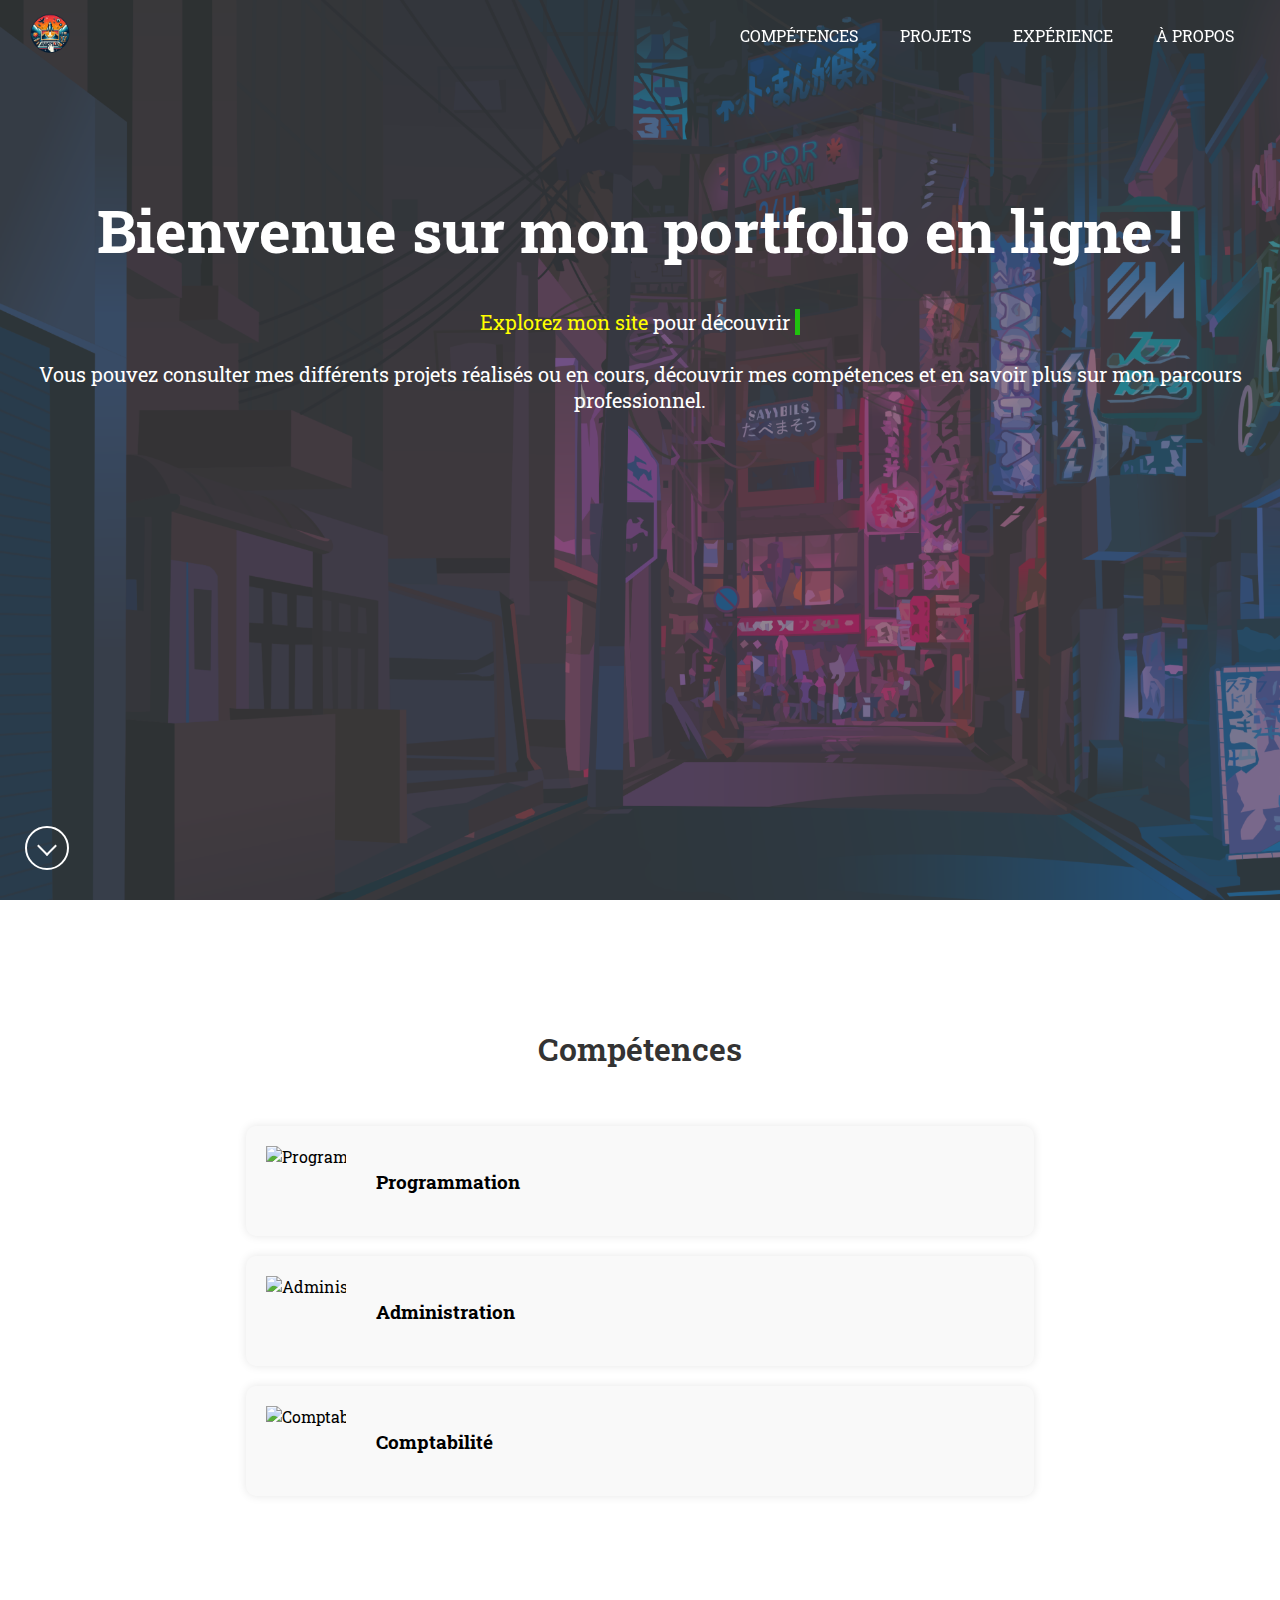
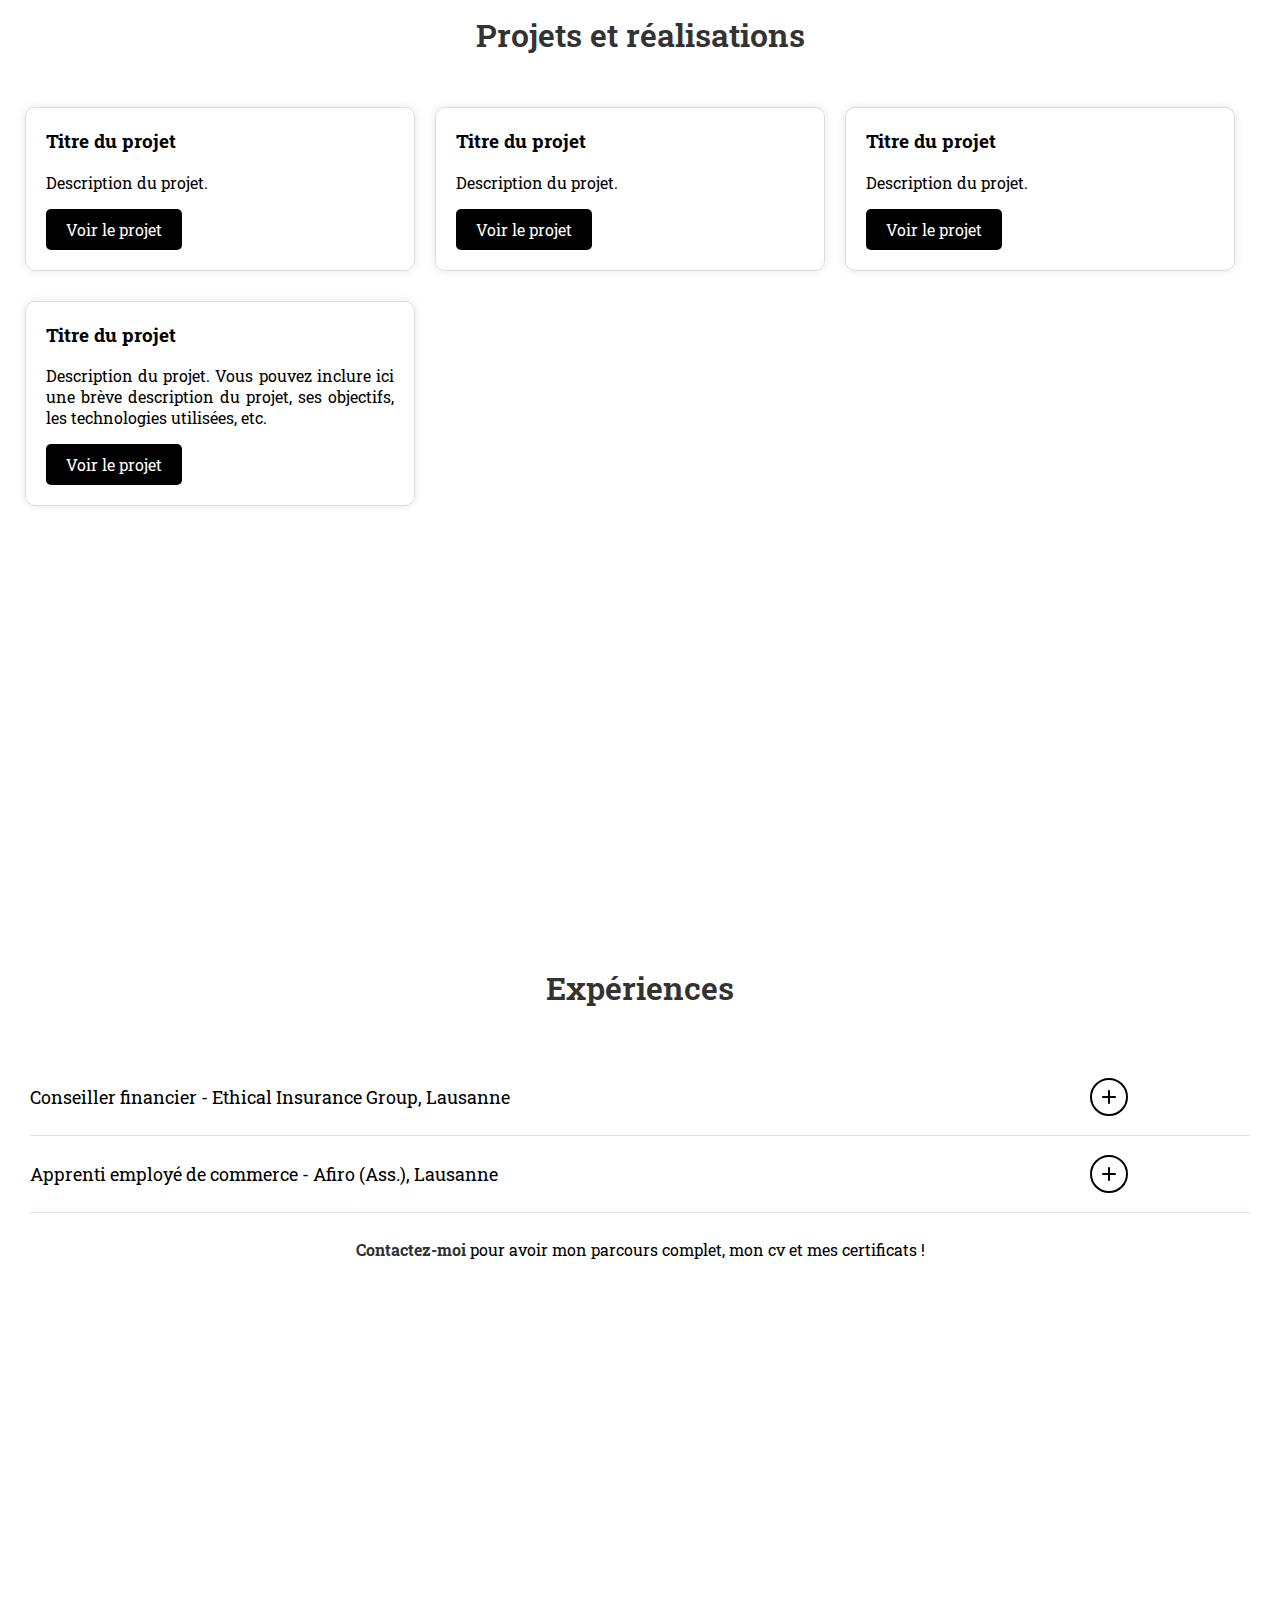
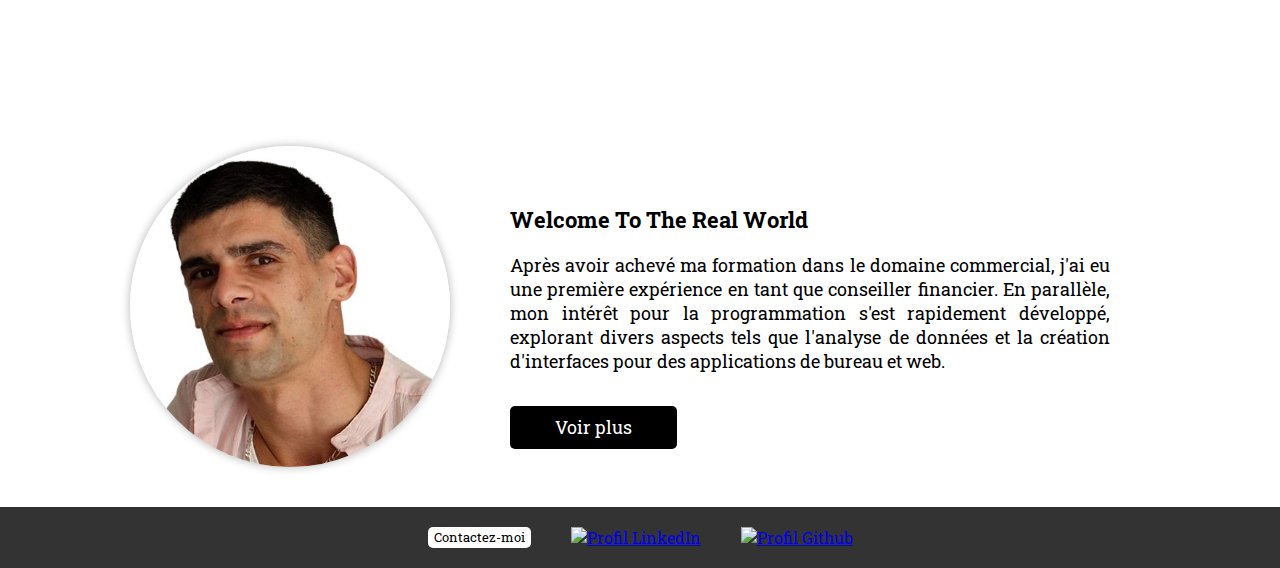
==== index.html @ 3e638214 "First commit" ====
<!DOCTYPE html>
<html lang="fr">
<head>
    <meta charset="UTF-8">
    <meta name="viewport" content="width=device-width, initial-scale=1.0">
    <title>Ricardo Gomes - Portfolio</title>
    <link rel="stylesheet" href="/static/styles.css">
</head>
<body>
    <section class="top-page" id="top_section">
        <div class="top-page-container">
          <header class="top-header">
            <a href="#top_section">
              <img src="/static/images/logo.png" width="50" height="50">
            </a>
    
            
            <nav class="nav">
                <li><a class="list-items" href="#skills_section">Compétences</a></li>
                <li><a class="list-items" href="#projects_section">Projets</a></li>
                <li><a class="list-items" href="#experiences_section">Expérience</a></li>
                <li><a class="list-items" href="#about_section">À propos</a></li>
            </nav>
        </header>

        <div class="landing-page">
          <h1>Bienvenue sur mon portfolio en ligne !</h1>
          <p>
            <span class="js">Explorez mon site</span> pour découvrir <span class="typed-text"></span>
            <span class="cursor">&nbsp;</span>
            <br><br>
            Vous pouvez consulter mes différents projets réalisés ou en cours, découvrir mes compétences et en savoir plus sur mon parcours professionnel.

          </p>
          <div class="arrow" id="arrow"></div>
      </div>
        </div>

    
    </section>



    <section class="skills" id="skills_section">
        <h2>Compétences</h2>
        <div class="skills-container">
            <div class="skill" id="programming_skill">
                <details class="skill-details">
                    <summary class="skill-summary">
                        <img src="https://cdn-icons-png.freepik.com/256/8083/8083244.png?semt=ais_hybrid" alt="Programmation" width="80" height="70">
                        <h3>Programmation</h3>
                    </summary>
                    <div class="skill-content">
                        <ul>
                            <li>Maîtrise des fondamentaux : Compréhension des structures de contrôle, des types de données, des fonctions et des classes en Python.</li>
                            <li>Gestion des erreurs et exceptions : Gestion des erreurs et exceptions de manière appropriée avec Try-Except.</li>
                            <li>Manipulation de fichiers : Capacité à lire et écrire dans des fichiers, ainsi qu'à manipuler des données structurées comme JSON ou CSV.</li>
                        </ul>
                        <h4>Création d'interfaces graphiques utilisateur (GUI) et Web apps/sites</h4>
                        <ul>
                            <li>Utilisation de tkinter : Développement d'applications avec des interfaces graphiques interactives en utilisant la bibliothèque standard tkinter et customtkinter de Python.</li>
                            <li>Création de GUI avec Streamlit : Développement d'applications web interactives avec Streamlit, une bibliothèque Python pour la création rapide de GUI.</li>
                            <li>Création de sites statiques avec Flask : Développement de sites web statiques avec Flask, une bibliothèque Python pour la création de sites web.</li>
                        </ul>
                        <h4>Trading et analyse financière</h4>
                        <ul>
                            <li>Développement d'algorithmes de trading : Conception et mise en œuvre d'algorithmes de trading automatisés en utilisant Python et diverses bibliothèques financières telles que pandas, NumPy et ta-lib.</li>
                            <li>Analyse de données financières : Utilisation de pandas pour l'analyse de données financières, y compris la manipulation de séries chronologiques, les agrégations et les calculs statistiques.</li>
                            <li>Intégration avec des API financières : Utilisation d'API comme Yahoo Finance et celle de Binance pour récupérer des données de marché en temps réel ou historiques.</li>
                            <li>Backtesting et optimisation : Utilisation de bibliothèques comme backtrader pour tester et optimiser les stratégies de trading sur des données historiques.</li>
                        </ul>
                    </div>
                </details>
            </div>
    
            <div class="skill" id="admin_skill">
                <details class="skill-details">
                    <summary class="skill-summary">
                        <img src="https://cdn-icons-png.freepik.com/256/11516/11516832.png?semt=ais_hybrid" alt="Administration" width="80" height="70">
                        <h3>Administration</h3>
                    </summary>
                    <div class="skill-content">
                        <ul>
                            <li>Gestion des documents : Maîtrise des techniques de classement, d'archivage et de gestion des documents administratifs pour assurer un suivi efficace.</li>
                            <li>Communication professionnelle : Compétences avancées en rédaction de correspondances professionnelles, procès-verbaux et rapports administratifs.</li>
                            <li>Gestion du temps : Capacité à planifier et organiser les tâches administratives, à établir des priorités et à respecter les délais.</li>
                            <li>Accueil et assistance : Expérience dans l'accueil des visiteurs, la gestion des appels téléphoniques et la fourniture d'une assistance administrative.</li>
                            <li>Logiciels de bureautique : Maîtrise des logiciels courants de bureautique tels que Microsoft Office (Word, Excel, PowerPoint, Outlook), ainsi que d'autres outils de gestion comme SAP Business One/ERP Proconcept.</li>
                            <li>Gestion des agendas : Capacité à gérer efficacement les agendas, les rendez-vous et les réunions pour assurer une coordination optimale.</li>
                            <li>Organisation d'événements : Planification et coordination d'événements administratifs tels que des réunions, des formations et des conférences.</li>

                        </ul>
                    </div>
                </details>
            </div>
    
            <div class="skill" id="accounting_skill">
                <details class="skill-details">
                    <summary class="skill-summary">
                        <img src="https://cdn-icons-png.flaticon.com/512/5023/5023406.png" alt="Comptabilité" width="80" height="70">
                        <h3>Comptabilité</h3>
                    </summary>
                    <div class="skill-content">
                        <ul>
                            <li>Facturation clients : Maîtrise des processus de facturation, y compris la création, l'envoi et le suivi des factures clients.</li>
                            <li>Gestion des fournisseurs : Traitement et suivi des factures fournisseurs, des rappels et des notes de crédit pour assurer des relations fluides avec les fournisseurs.</li>
                            <li>Comptabilisation des opérations : Imputation et comptabilisation de factures, rappels, notes de crédit et notes de frais collaborateurs dans les systèmes comptables.</li>
                            <li>Gestion de la trésorerie : Suivi et gestion des mouvements de trésorerie, y compris la gestion de la caisse et la saisie comptable dans l'ERP.</li>
                            <li>Gestion des stocks et achats : Surveillance et suivi des niveaux de stock, ainsi que l'administration des processus d'achat pour garantir une gestion efficace des ressources.</li>
                            <li>Établissement de rapports financiers : Création de plannings, matrices de risques, graphiques et tableaux de suivi financiers dynamiques pour permettre une analyse approfondie de la situation financière.</li>
                            <li>Contrôle et suivi administratif : Vérification, classement et archivage des documents comptables pour assurer la conformité aux normes et réglementations en vigueur.</li>

                        </ul>
                    </div>
                </details>
            </div>
    
        </div>
    </section>
    



    <section class="projects" id="projects_section">
        <h1>Projets et réalisations</h1>
        <ul class="project-list">
            <li class="project-item">
                <h3>Titre du projet</h3>
                <p>Description du projet. </p>
                <a href="#" class="project-link">Voir le projet</a>
            </li>
            <li class="project-item">
                <h3>Titre du projet</h3>
                <p>Description du projet. </p>
                <a href="#" class="project-link">Voir le projet</a>
            </li>
            <li class="project-item">
                <h3>Titre du projet</h3>
                <p>Description du projet. </p>
                <a href="#" class="project-link">Voir le projet</a>
            </li>
            <li class="project-item">
                <h3>Titre du projet</h3>
                <p>Description du projet. Vous pouvez inclure ici une brève description du projet, ses objectifs, les technologies utilisées, etc.</p>
                <a href="#" class="project-link">Voir le projet</a>
            </li>
            <!-- Ajoutez d'autres éléments de liste de projet ici -->
        </ul>
    </section>


    <section class="experiences" id="experiences_section">
        <div class="content">
            <div class="title">Expériences</div>
            <div class="accordion-item">
              <div class="accordion-item-header">
                <div class="accordion-item-title">Conseiller financier - Ethical Insurance Group, Lausanne</div>
                <span class="icon"></span>
              </div>
              <div class="accordion-item-body">
                <div class="accordion-item-body-content">
                  <p>Première expérience post-CFC, j'ai principalement eu à faire :</p>
                  <ul>
                    <li>Conseil et suivi des clients</li>
                    <li>Prospection et développement du portefeuille clients</li>
                    <li>Analyse de couvertures de prévoyance</li>
                    <li>Recherche de solutions, proposition d'offres et négociation</li>
                    <li>Formation sur l'assurance maladie, choses et prévoyance privée </li>
                  </ul>
                </div>
              </div>
            </div>
            <div class="divider"></div>
            <div class="accordion-item">
              <div class="accordion-item-header">
                <div class="accordion-item-title">Apprenti employé de commerce - Afiro (Ass.), Lausanne</div>
                <span class="icon"></span>
              </div>
              <div class="accordion-item-body">
                <div class="accordion-item-body-content">
                  <p>Plusieurs mentions reçues à la fin de l'apprentissage :</p>
                  <li>Meilleur examen d'économie</li>
                  <li>Meilleur partie scolaire en ex-aequo du Canton de Vaud</li>
                  <li>2e prix de nouvelles EPCL - "La Justice des Hommes"</li>
                </div>
              </div>
            </div>
            <div class="divider"></div>
              <p><a href="#contact-btn" id="contact-link"> Contactez-moi</a> pour avoir mon parcours complet, mon cv et mes certificats !</p>
            </div>
          </div>

          
    </section>


    <section class="about" id="about_section">
        <img src="/static/images/me.jpg" alt="Photo de profil">
        <div class="container">
            <header>
              <h2>Welcome To The Real World</h2>
              <p class="para">
                <span class="content-container-1">
                    Après avoir achevé ma formation dans le domaine commercial, j'ai eu une première expérience en tant que conseiller financier. 
                    En parallèle, mon intérêt pour la programmation s'est rapidement développé, explorant divers aspects tels que 
                    l'analyse de données et la création d'interfaces pour des applications de bureau et web.
                </span>
                <br />
              </p>
      
              <p class="para">
                <span class="content-container-2">
                    Cette fascination pour la technologie et pour les marchés financiers, nourri mes ambitions de créer 
                    des projets innovants, notamment des bots de trading algorithmiques et des analyses de données financières approfondies. À présent, 
                    dans une phase de transition professionnelle, je suis motivé à renforcer mes compétences et connaissances dans ces deux domaines 
                    pour atteindre mon plein potentiel. Bien que l'avenir demeure incertain, je suis déterminé à intégrer une entreprise dynamique où 
                    je pourrais continuer à apprendre et à évoluer, tout en contribuant de manière significative à son succès. 
                </span>
                <button class="btn">Voir plus</button>
              </p>
            </header>
          </div>

    </section>



    <footer>

        <button id="contact-btn">Contactez-moi</button>

        <div id="contact-modal" class="modal">
          <div class="modal-content">
            <span class="close">&times;</span>
            <form id="contact-form" action="https://formspree.io/f/xzbnwkle" name="portfolio-form" method="POST">
              <label for="name">Nom :</label>
              <input type="text" id="name" name="name" required>
          
              <label for="email">Adresse e-mail :</label>
              <input type="email" id="email" name="email" required>
          
              <label for="reason">Raison du contact :</label>
              <select id="reason" name="reason" required>
                  <option value="question">Question</option>
                  <option value="feedback">Feedback</option>
                  <option value="proposition">Proposition de collaboration</option>
                  <option value="autre">Autre</option>
              </select>
          
              <label for="message">Message :</label>
              <textarea id="message" name="message" rows="3" required></textarea>
              
              <button type="submit">Envoyer</button>
            </form>
          </div>
        </div>
        
        
        
        <a href="https://www.linkedin.com/in/ricardo-og/" target="_blank">
            <img src="https://cdn-icons-png.flaticon.com/256/174/174857.png" alt="Profil LinkedIn" width="30" height="30" id="linkedin">
        </a>
        <a href="https://github.com/RioLocks" target="_blank">
            <img src="https://cdn.iconscout.com/icon/free/png-256/free-github-169-1174970.png" alt="Profil Github" width="30" height="30" id="github">
        </a>
    </footer>

    <script src="/static/main.js"></script>
</body>
</html>
---- static/styles.css ----
@import url('https://fonts.googleapis.com/css2?family=Roboto+Slab:wght@100..900&display=swap');


body{
    margin: 0 auto;
    font-family: "Roboto Slab", serif;
}

html {
    scroll-behavior: smooth;
}
/* ----------------- Top page -------------*/

section.top-page {
    background: url("/static/images/bg_cyber.png");
    height: 100vh;
    background-size: cover;
    background-attachment: fixed;
}

.top-page-container{
    background-color: #4241418c;
    height: 100vh;
}

header.top-header {
    display: flex;
    position: fixed;
    width: 100%;
    padding: 0;
    margin: 0;
    align-items: center;
    transition: background-color 0.8s ease
}

header.top-header img{
    margin-left: 25px;
}

header.top-header.scrolled {
    background-color: #333333bc; 
}

.nav {
    display: flex;
    list-style: none;
    color: white;
    margin-left: auto; 
    justify-content: flex-end; 
    width: 400px;
    padding: 25px;
    white-space: nowrap; 
}

.nav li {
    margin-inline: 10px;
    position: relative; 
}

.nav li a {
    text-decoration: none;
    color: inherit;
    font-size: 1rem; 
    padding: 0.2rem 0.7rem; 
    text-transform: uppercase; 
    position: relative; 
    transition: all 0.5s; 
}


.nav li a:before,
.nav li a:after {
    content: ""; 
    position: absolute; 
    width: 10px; 
    height: 10px;
    border: 3px solid white;
    opacity: 0; 
    transition: all 0.6s; 
}

.nav li a:before {
    bottom: 10px; 
    left: 10px; 
    border-width: 0 0 3px 3px; 
}

.nav li a:hover:before {
    opacity: 1; 
    bottom: -6px; 
    left: -6px; 
}

.nav li a:after {
    top: 0; 
    right: 0; 
    border-width: 3px 3px 0 0; 
}

.nav li a:hover:after {
    opacity: 1; 
    top: -6px; 
    right: -6px; 
}


.landing-page{
    padding: 25px;
    color: white;
    padding-top: 150px;
}

.landing-page h1{
    font-size: 60px;
    text-align: center;
}

.landing-page p{
    font-size: 20px;
    text-align: center;
}

.landing-page a{
    text-decoration: none;
    color: white;
    position: absolute;
    bottom: 160px;
}

.landing-page a:hover {
    color: #333;
}

.js {
    color: yellow;
}
  
.typed-text {
    color: #20c20e;
}
  
.cursor {
    background: #20c20e;
}

.arrow {
    width: 40px;
    height: 40px;
    border: 2px solid white;
    border-radius: 50%;
    position: absolute;
    bottom: 30px;
    margin: auto;
    transition: ease-in;
    animation: bounce 1.5s infinite;
}
  
.arrow:before {
    content: "";
    position: absolute;
    top: 11px;
    left: 13px;
    width: 12px;
    height: 12px;
    border-left: 2px solid #fafafa;
    border-bottom: 2px solid #fafafa;
    transform: rotate(-45deg);
}
  
@keyframes bounce {
    0% {
      transform: translate(0);
    }
    20% {
      transform: translateY(15px);
    }
    40% {
      transform: translate(0);
    }
}
  
@-webkit-keyframes bounce {
    0% {
      transform: translate(0);
    }
    20% {
      transform: translateY(15px);
    }
    40% {
      transform: translate(0);
    }
}
  
.fade-in {
    opacity: 1;
    transition: 1s all ease-in;
}
  
.fade-out {
    opacity: 0;
    transition: 1s all ease-out;
}


/* ------------- Section des compétences ------------ */

/* .skills {
    height: 100vh;

} */

.skills h2{
    text-align: center;
    font-size: 2rem;
    font-weight: 600;
    padding-bottom: 30px;
    color: #333;
    padding-top: 100px;
}

.skills-container {
    display: grid;
    justify-items: center;
    margin: 0;
    gap: 20px;
}

.skill {
    width: calc(60% - 20px);
    background-color: #f9f9f9;
    padding: 20px;
    border-radius: 10px;
    box-shadow: 0 0 10px rgba(0, 0, 0, 0.1);
}

.skill-summary {
    display: flex;
    align-items: center;
    cursor: pointer;
    white-space: nowrap; 
    overflow: hidden; 
    text-overflow: ellipsis;
}

.skill-summary img {
    margin-right: 30px;
}

.skill-content {
    margin-top: 10px;
    text-align: justify;
    display: none;
}

.skill-content ul {
    list-style-type: none;
    padding: 0;
}

.skill-content ul li {
    margin-bottom: 10px;
    margin-left: 10px;
}

.skill-content ul li::before {
    content: "\25A0"; 
    color: #333; 
    font-size: smaller;
    display: inline-block;
    width: 1em;
    margin-left: -1em;
}

.skill-details[open] .skill-content {
    display: block;
}

/* ------------------ Projets --------------------------- */

.projects {
    padding: 25px;
    height: 100vh;
}

.projects h1{
    text-align: center;
    font-size: 2rem;
    font-weight: 600;
    padding-bottom: 30px;
    color: #333;
    padding-top: 70px;
}

.project-list {
    list-style: none;
    padding: 0;
    display: flex;
    flex-wrap: wrap;
}

.project-item {
    margin-bottom: 30px;
    width: calc(33.33% - 20px);
    margin-right: 20px;
    border: 1px solid #ddd; 
    border-radius: 10px; 
    padding: 20px; 
    box-sizing: border-box; 
    box-shadow: 0 0 10px rgba(0, 0, 0, 0.1);
    text-align: justify;
}

.project-item h3 {
    margin-top: 0;
}

.project-item .project-link {
    display: inline-block;
    background-color: black;
    color: white;
    padding: 10px 20px;
    border-radius: 5px;
    text-decoration: none;
}

.project-item .project-link:hover {
    background-color: #333;
}


@media screen and (max-width: 768px) {
    .project-item {
        width: calc(50% - 20px);
    }
}

@media screen and (max-width: 480px) {
    .project-item {
        width: 100%;
        margin-right: 0;
    }
}


/* ------------------------------- Parcours et CV -------------------------------------- */

.experiences{
    height: 100vh;
}

.content {
    display: flex;
    flex-direction: column;
    justify-content: center;
    text-align: center;
    padding: 30px;
    max-width: 100%; 
    margin-left: auto; 
    margin-right: auto; 
}
  
.title {
    font-size: 2rem;
    font-weight: 600;
    color: #333;
    padding-top: 90px;
    padding-bottom: 60px;
}


.accordion-item {
    text-align: center;
    width: 90%;
}
  
.accordion-item-header {
    display: flex;
    justify-content: space-between;
    align-items: center;
    gap: 1em;
    min-height: 3.5rem;
    cursor: pointer;
}
  
.accordion-item-title {
    font-size: 1.125rem;
    font-weight: 400;
    text-align: left;
}
  
.accordion-item-body {
    max-height: 0;
    overflow: hidden;
    transition: max-height 0.3s ease-out;
}
  
.accordion-item-body-content {
    width: 80%;
    padding-top: 1em;
    text-align: justify;
}
  
.icon {
    display: flex;
    justify-content: center;
    align-items: center;
    flex-shrink: 0;
    border: 2px solid;
    width: 34px;
    height: 34px;
    color: black;
    transition: color 0.25s;
    position: relative;
    border-radius: 100%;
}
  
.icon:before {
    content: "";
    position: absolute;
    width: 14px;
    height: 2px;
    background-color: black;
    border-radius: 20px;
    pointer-events: all;
    transition: all 0.3s ease-in-out;
}
  
.icon:after {
    content: "";
    position: absolute;
    width: 2px;
    height: 14px;
    background-color: black;
    border-radius: 20px;
    transition: all 0.3s ease-in-out;
}
  
/* JavaScript */
.accordion-item-header.active > .icon::before {
    transform: rotate(180deg);
}
  
.accordion-item-header.active > .icon::after {
    transform: rotate(90deg);
}
  
.divider {
    width: 100%;
    height: 1px;
    margin: 10px 0 10px 0;
    background-color: #dae1f5;
}

#contact-link{
    text-decoration: none;
    color: #333;
    font-weight: bold;
}

#contact-link:hover{
    color: #333;
    text-decoration: underline;
}

/* ------------------------------------- Section À propos ---------------------------------------- */

.about {
    display: flex;
    justify-content: center;
    align-items: center;
}

.about img {
    max-width: 25%; 
    height: auto;
    border-radius: 50%;
    box-shadow: 0 0 10px rgba(0, 0, 0, 0.3);
    margin-bottom: 40px;
}

.container {
    background: #fff;
    padding: 30px 40px;
    border-radius: 10px;
    width: 50%;
    max-width: 600px; 
    margin-left: 20px; 
    text-align: justify;
}
  
header h2 {
    font-size: 1.4rem;
}
  
.para {
    margin-top: 12px;
    font-size: 18px;
}
  
.para .content-container-2 {
    display: none;
    max-height: 0;
    overflow: hidden;
    transition: max-height 0.3s ease-in-out;
}
  
.btn {
    background-color: black;
    color: #fff;
    padding: 10px 45px;
    font-size: 1.1rem;
    font-family: "Roboto Slab";
    border-radius: 5px;
    outline: none;
    border: none;
    cursor: pointer;
    margin-top: 15px;
}

.btn:hover{
    background-color: #333;
}
  
/* JavaScript */
.content-container-2.toggle {
    display: block;
}


/* ------------------------------------ Bas de page -----------------------------------------  */

footer {
    text-align: center;
    padding: 20px;
    background-color: #333;
    color: #fff;
    display: flex;
    justify-content: center;
}

footer a {
    margin: 0 20px;
}

.modal {
    display: none; 
    position: fixed; 
    z-index: 1;
    left: 0;
    top: 0;
    width: 100%;
    height: 100%;
    overflow: auto; 
    background-color: rgba(0,0,0,0.4); 
}
  
.modal-content {
    background-color: #fefefe;
    margin: auto; 
    padding: 20px;
    border: 1px solid #888;
    border-radius: 10px;
    width: 80%; 
    transform: translateY(10%);
}

.close {
    color: #aaa;
    float: right;
    font-size: 28px;
    font-weight: bold;
}
  
.close:hover,
.close:focus {
    color: black;
    text-decoration: none;
    cursor: pointer;
}
  

#contact-form {
    background-color: #f9f9f9;
    padding: 20px;
    border-radius: 10px;
    color: #333;
}

#contact-form label {
    display: block;
    margin-bottom: 10px;
    color: #333;
}

#contact-form input[type="text"],
#contact-form input[type="email"],
#contact-form textarea {
    width: 90%;
    padding: 10px;
    color: #333;
    margin-bottom: 10px;
    border: 1px solid #ccc;
    border-radius: 5px;
}

#contact-form select {
    width: 92%;
    padding: 10px;
    margin-bottom: 10px;
    border: 1px solid #ccc;
    border-radius: 5px;
}

#contact-form button {
    background-color: black;
    color: #fff;
    padding: 10px 20px;
    border: none;
    border-radius: 5px;
    cursor: pointer;
}

#contact-form button:hover {
    background-color: #333;
}

#contact-btn {
    cursor: pointer;
    border-radius: 5px;
    background-color: white;
    color: black;
    border: none;
    margin: 0 20px;
    font-family: "Roboto Slab";
}

#contact-btn:hover {
    background-color: lightgray;
}


#message{
    resize: none;
}

a img {
    transition: transform 0.3s ease; 
}

a:hover img {
    transform: scale(1.2); 
}
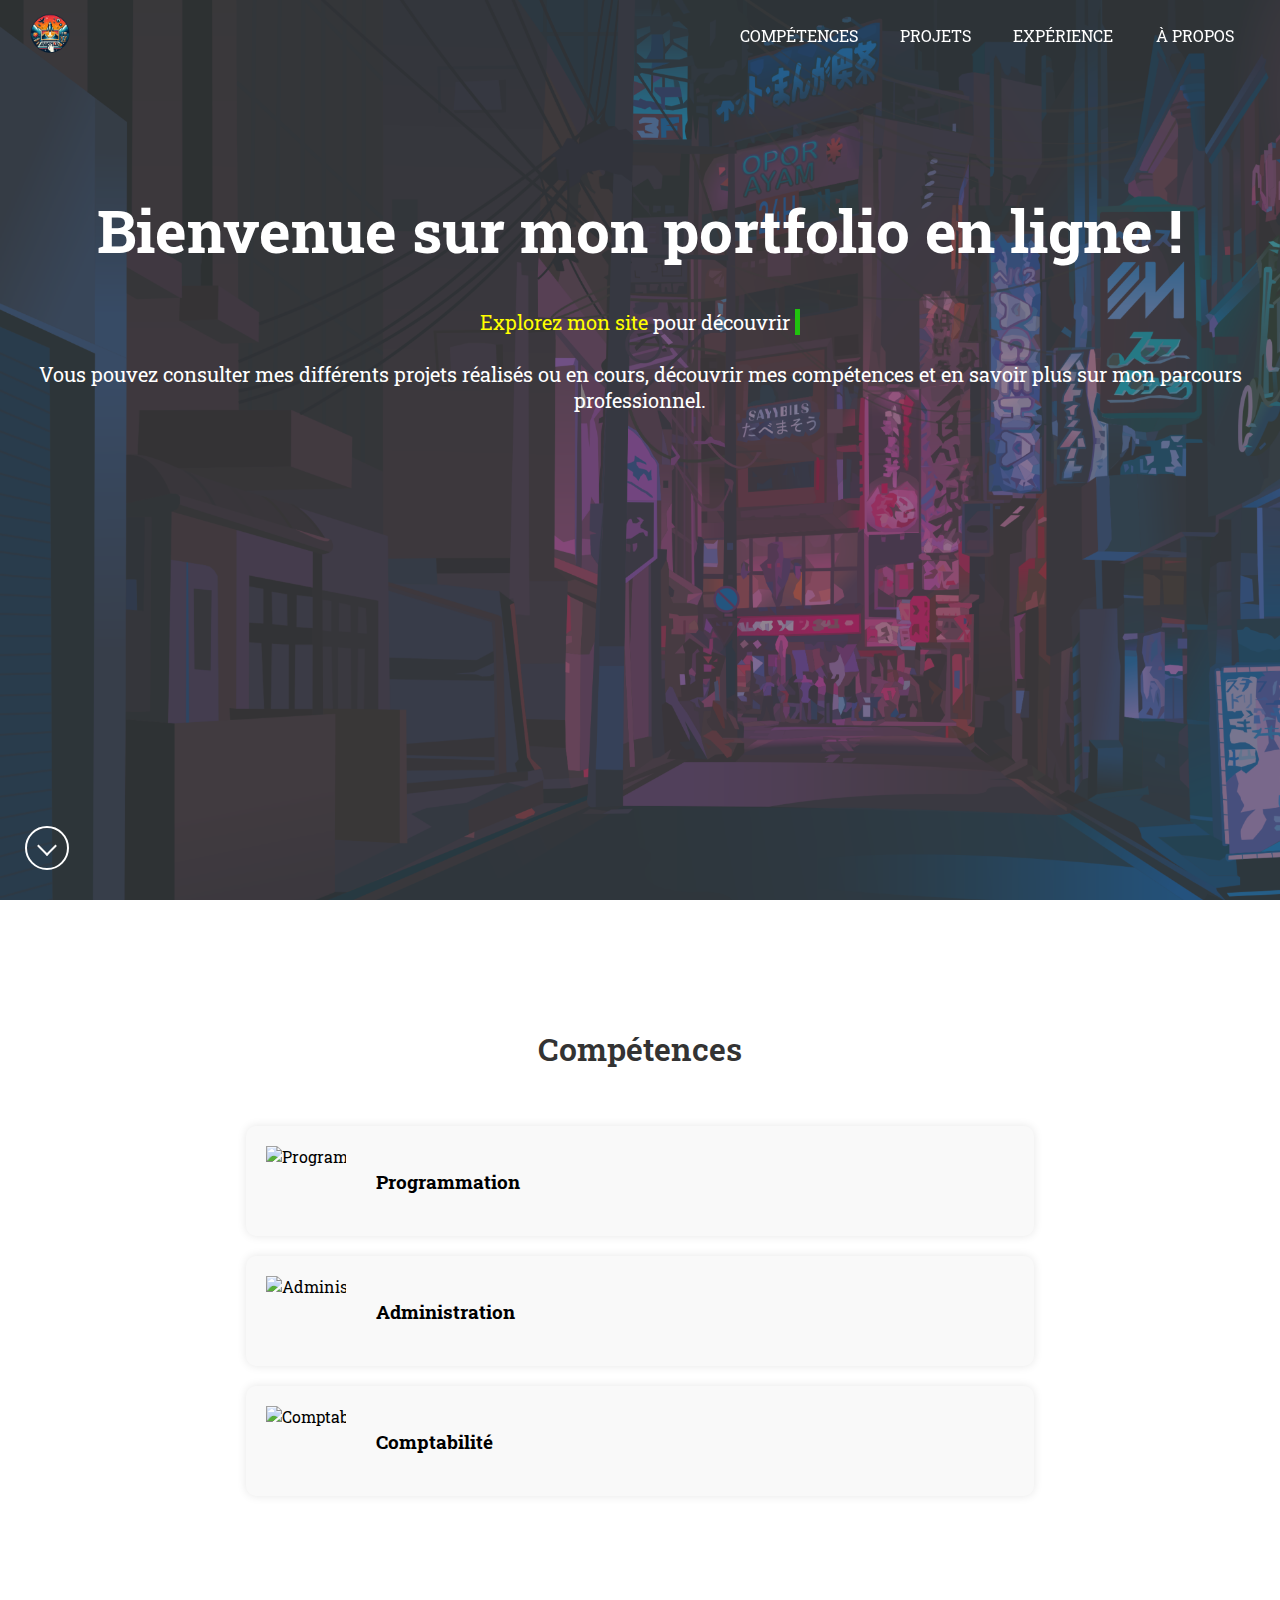
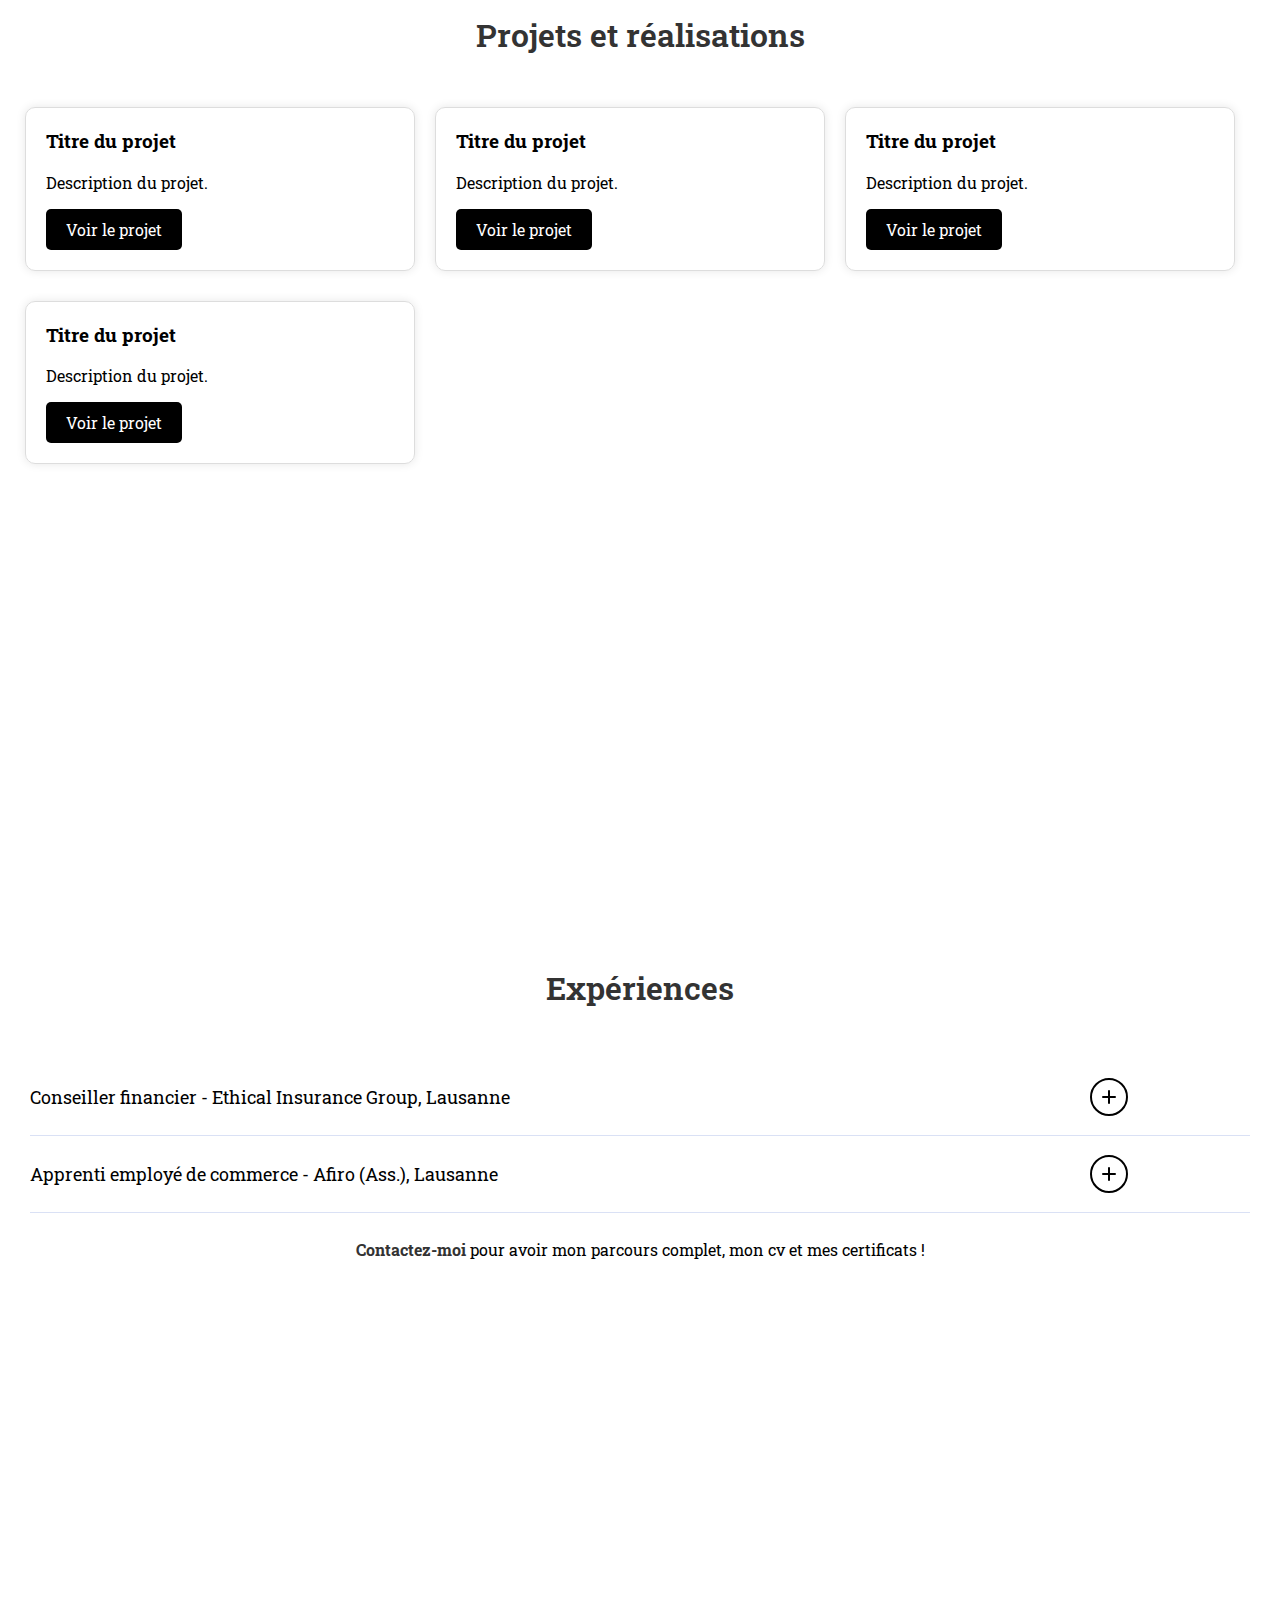
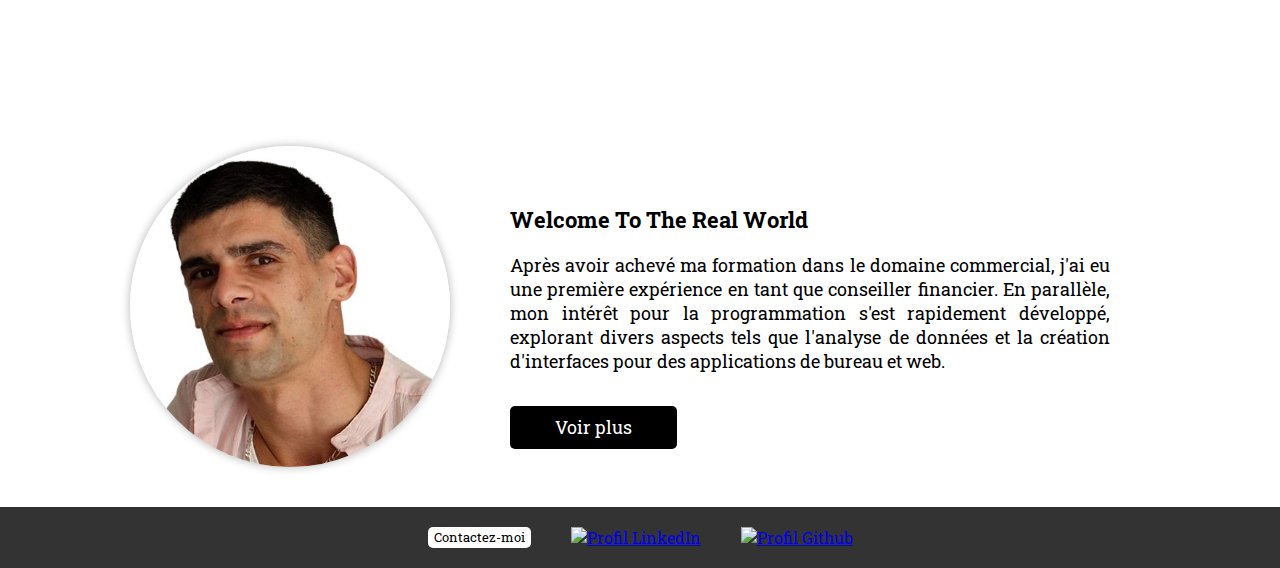
==== commit 481c52dd: "Adjustements" ====
--- a/index.html
+++ b/index.html
@@ -141,10 +141,9 @@
             </li>
             <li class="project-item">
                 <h3>Titre du projet</h3>
-                <p>Description du projet. Vous pouvez inclure ici une brève description du projet, ses objectifs, les technologies utilisées, etc.</p>
-                <a href="#" class="project-link">Voir le projet</a>
-            </li>
-            <!-- Ajoutez d'autres éléments de liste de projet ici -->
+                <p>Description du projet.</p>
+                <a href="#" class="project-link">Voir le projet</a>
+            </li>
         </ul>
     </section>
 
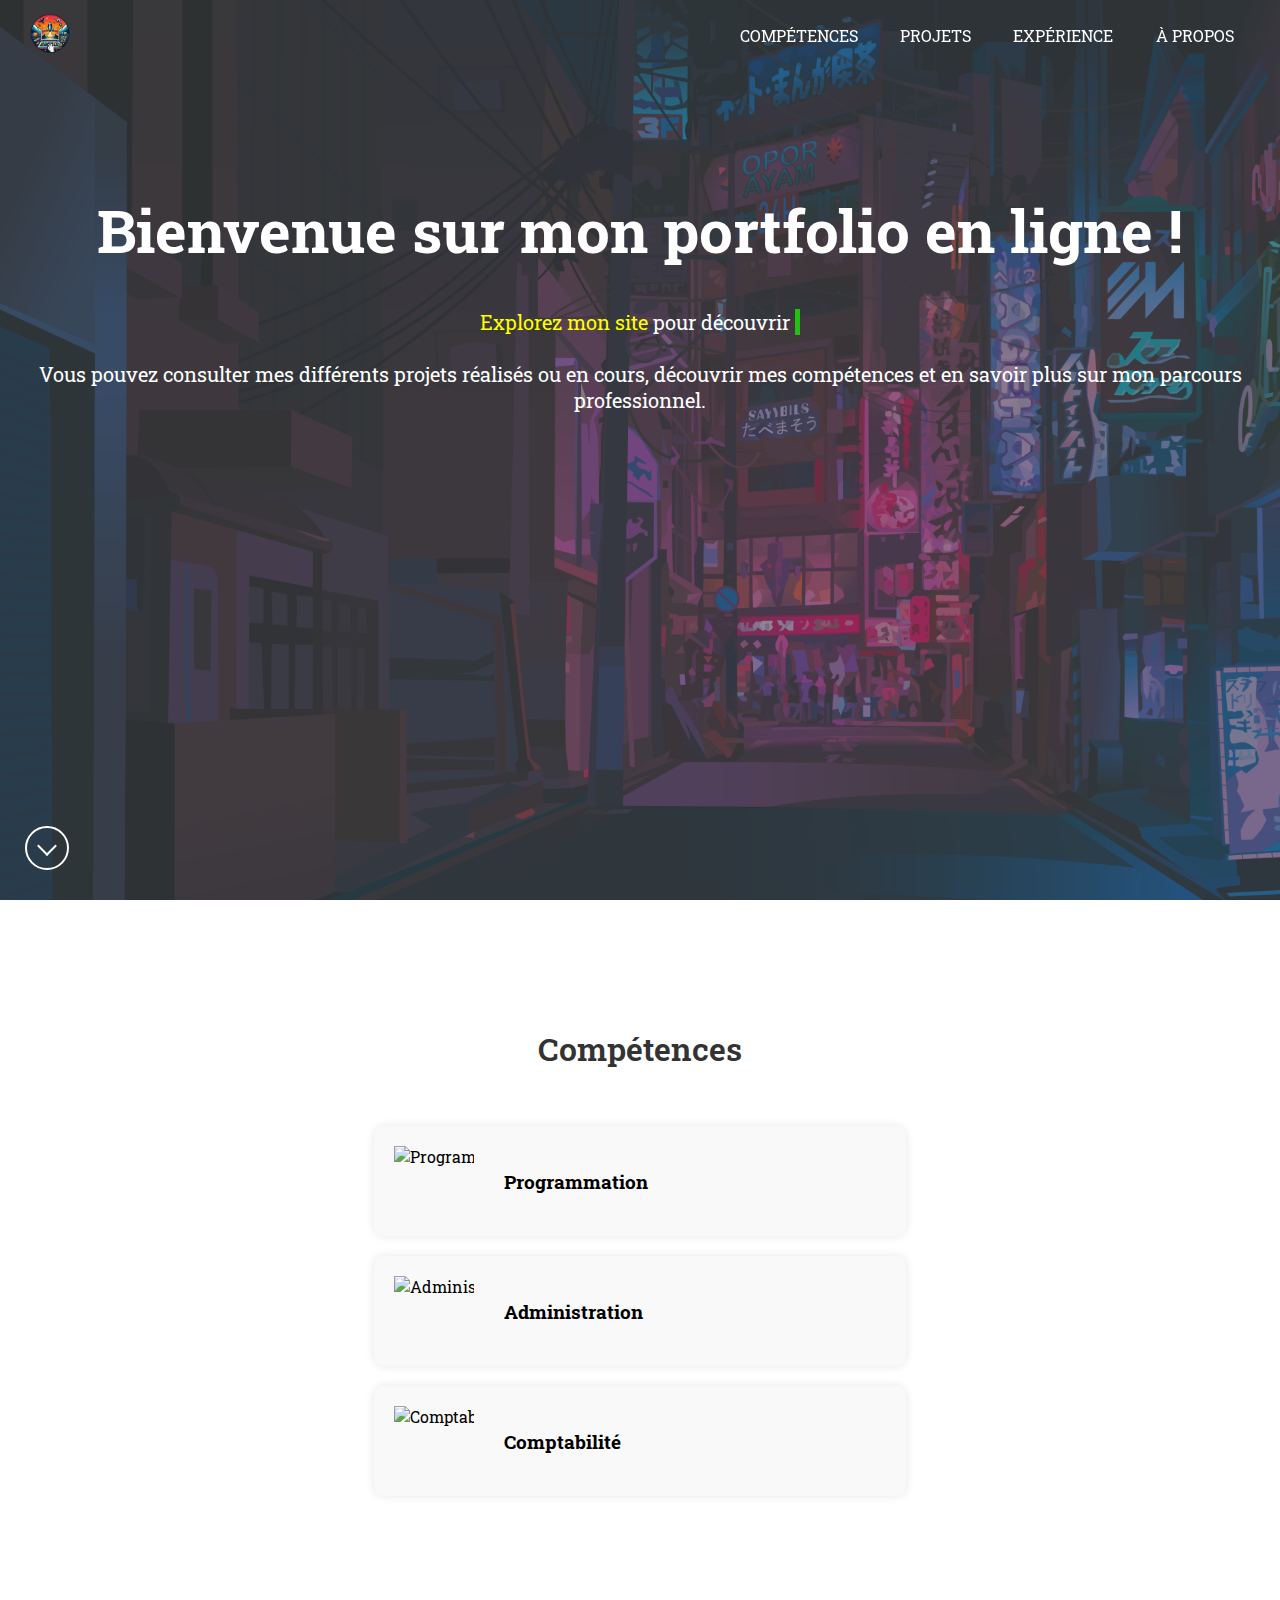
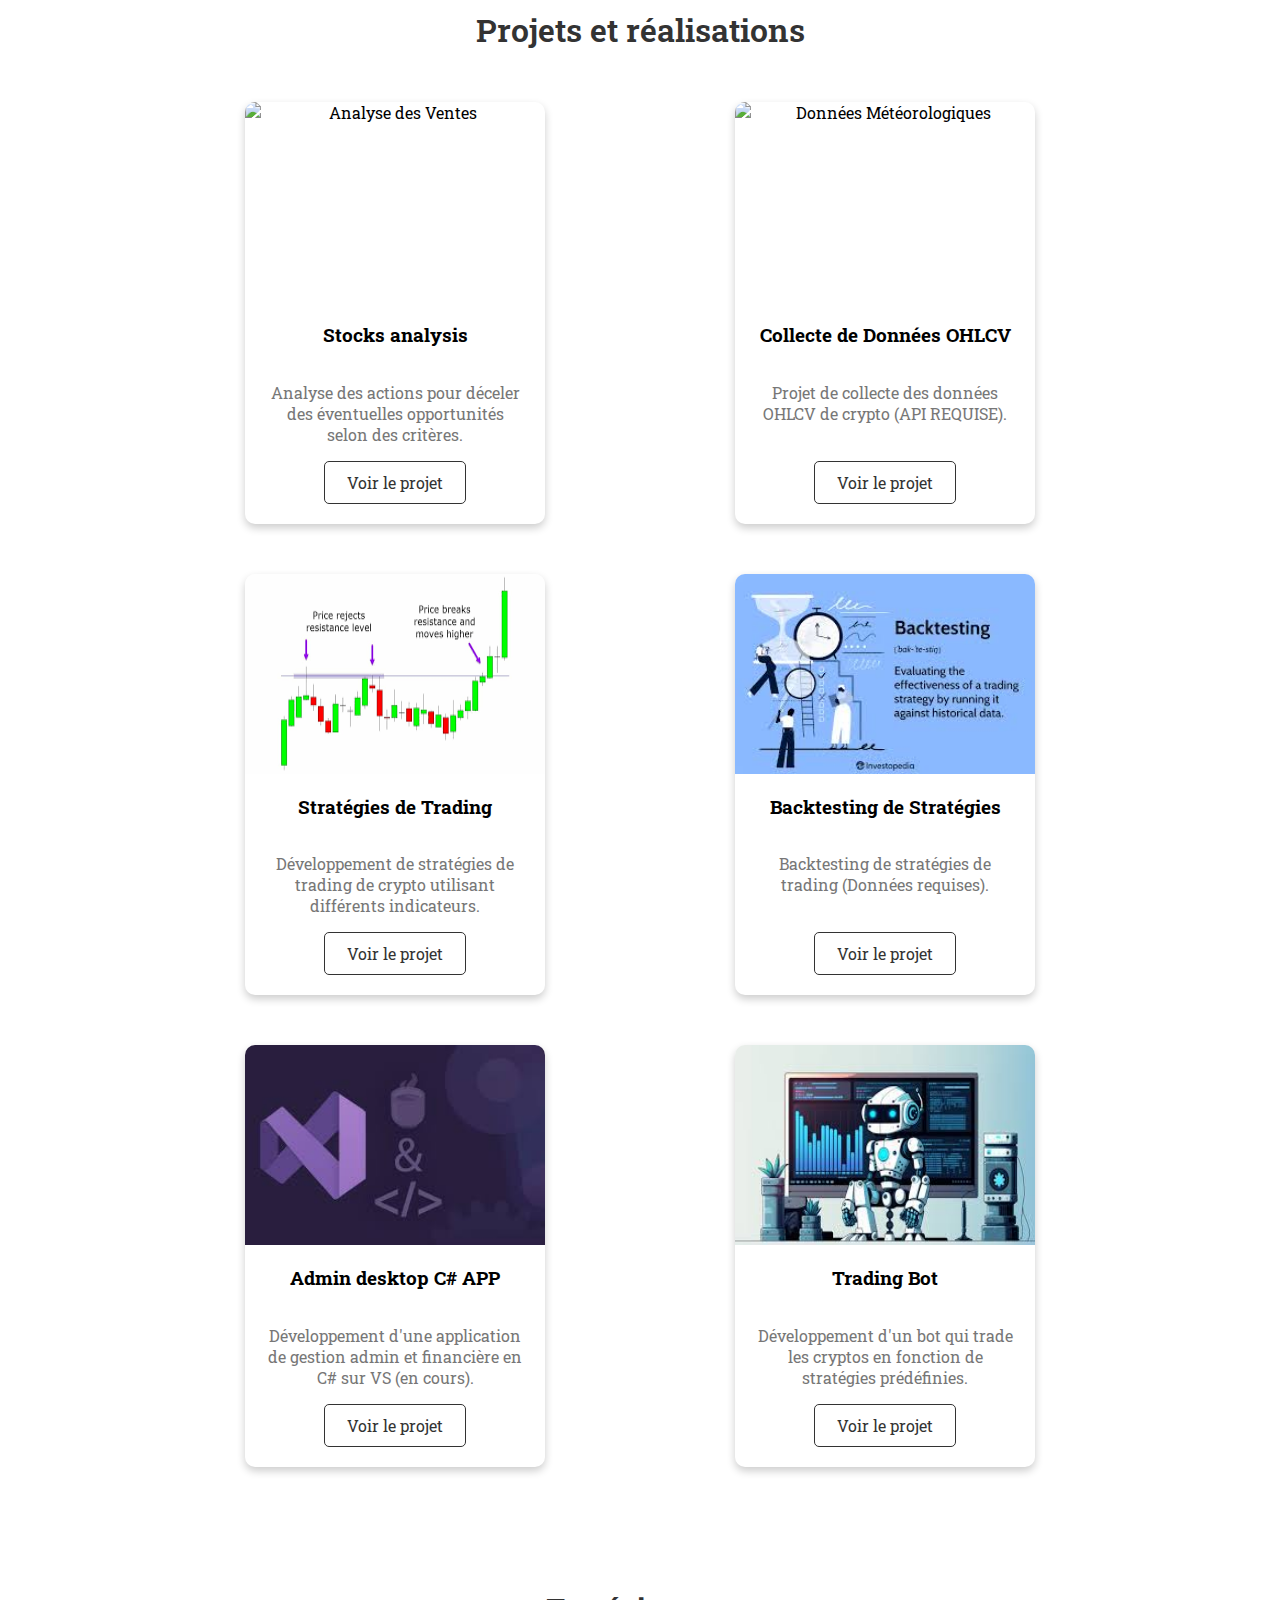
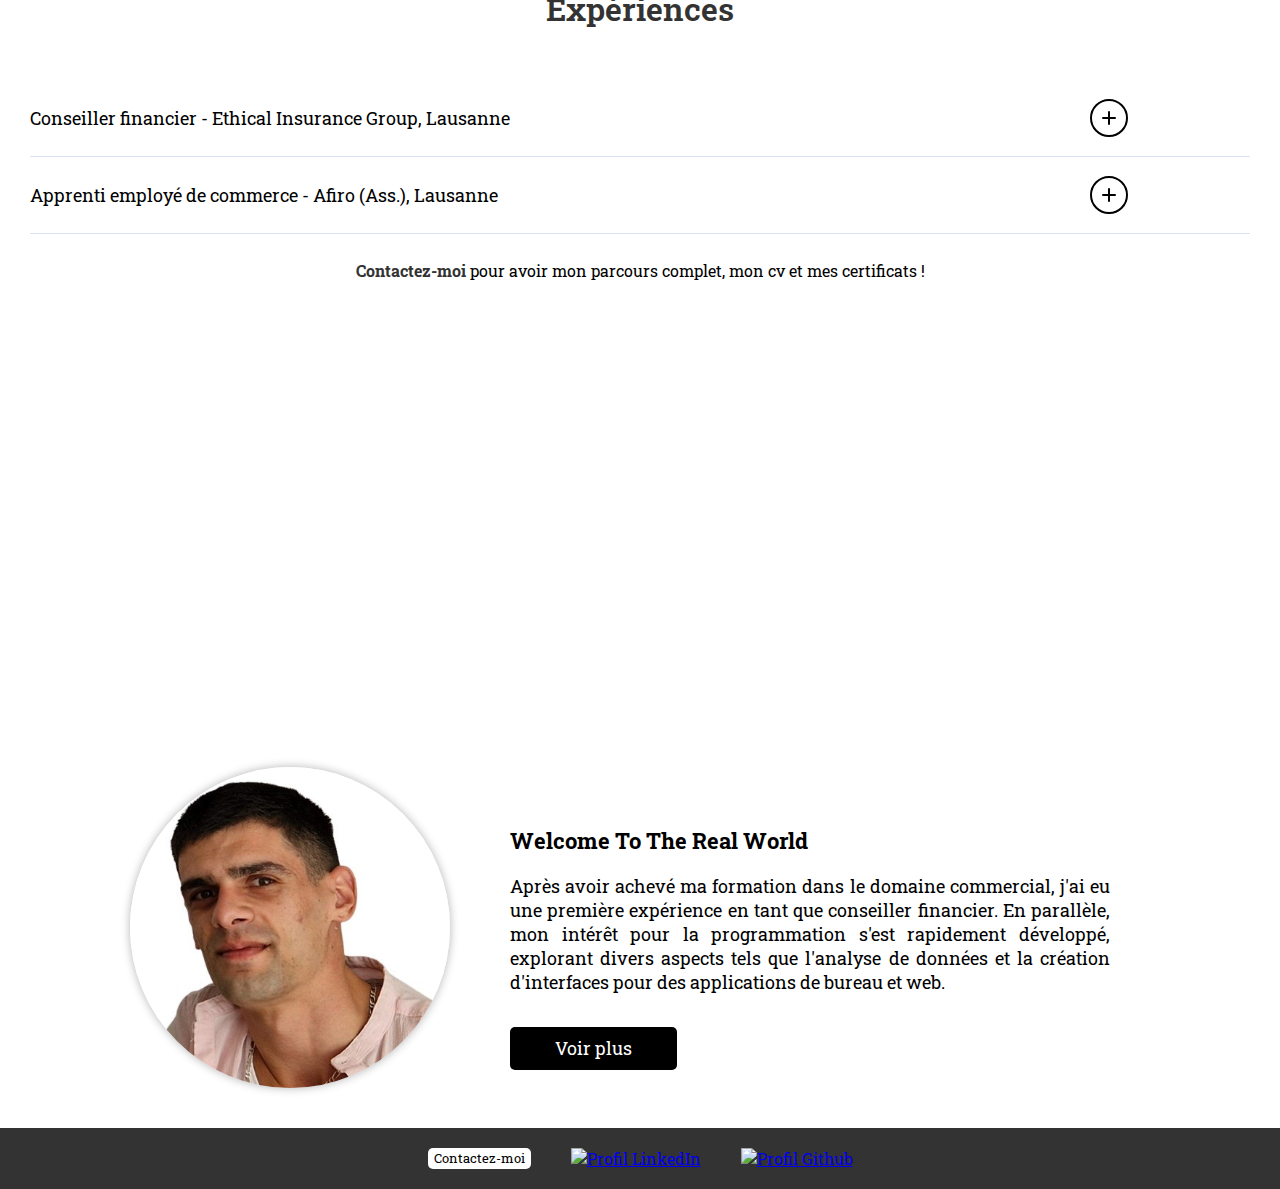
==== commit 777c639a: "Stock Analysis project" ====
--- a/index.html
+++ b/index.html
@@ -122,29 +122,69 @@
 
 
     <section class="projects" id="projects_section">
-        <h1>Projets et réalisations</h1>
-        <ul class="project-list">
-            <li class="project-item">
-                <h3>Titre du projet</h3>
-                <p>Description du projet. </p>
-                <a href="#" class="project-link">Voir le projet</a>
-            </li>
-            <li class="project-item">
-                <h3>Titre du projet</h3>
-                <p>Description du projet. </p>
-                <a href="#" class="project-link">Voir le projet</a>
-            </li>
-            <li class="project-item">
-                <h3>Titre du projet</h3>
-                <p>Description du projet. </p>
-                <a href="#" class="project-link">Voir le projet</a>
-            </li>
-            <li class="project-item">
-                <h3>Titre du projet</h3>
-                <p>Description du projet.</p>
-                <a href="#" class="project-link">Voir le projet</a>
-            </li>
-        </ul>
+      <h1>Projets et réalisations</h1>
+
+      <div class="projects-container">
+        <div class="card">
+            <img src="https://www.investopedia.com/thmb/pK3k5cD_4eNIxAwv3JCaDprOuKY=/1500x0/filters:no_upscale():max_bytes(150000):strip_icc()/chart_graph_technical_analysis_shutterstock_454129360-cfc50944d8c54bb0a8f32a9a91f17b76.jpg" alt="Analyse des Ventes">
+            <div class="card-content">
+                <h3>Stocks analysis</h3>
+                <p>Analyse des actions pour déceler des éventuelles opportunités selon des critères.</p>
+                <a href="/projects/stocks-analysis.html">Voir le projet</a>
+            </div>
+        </div>
+        
+        <div class="card">
+            <img src="https://media.istockphoto.com/id/1463455851/photo/cryptocurrency-market-financial-data-and-candlesticks-internet-banking.webp?b=1&s=170667a&w=0&k=20&c=-vY_0E0xx9ZNF87VSNRakCbLaUkwpe0FpEtQgy_68xU=" alt="Données Météorologiques">
+            <div class="card-content">
+                <h3>Collecte de Données OHLCV</h3>
+                <p>Projet de collecte des données OHLCV de crypto (API REQUISE).</p>
+                <a href="/projects/OHLCV-data.html">Voir le projet</a>
+            </div>
+        </div>
+    
+        <div class="card">
+            <img src="[data-uri]" alt="Trading Algorithmique">
+            <div class="card-content">
+                <h3>Stratégies de Trading</h3>
+                <p>Développement de stratégies de trading de crypto utilisant différents indicateurs.</p>
+                <a href="/projects/trading-strats.html">Voir le projet</a>
+            </div>
+        </div>
+    
+
+        <div class="card">
+          <img src="[data-uri]" alt="Trading Algorithmique">
+          <div class="card-content">
+              <h3>Backtesting de Stratégies</h3>
+              <p>Backtesting de stratégies de trading (Données requises).</p>
+              <a href="/projects/trading-backtests.html">Voir le projet</a>
+          </div>
+        </div>
+
+        <div class="card">
+          <img src="[data-uri]" alt="Trading Algorithmique">
+          <div class="card-content">
+              <h3>Admin desktop C# APP</h3>
+              <p>Développement d'une application de gestion admin et financière en C# sur VS (en cours).</p>
+              <a href="/projects/ema-trading.html">Voir le projet</a>
+          </div>
+        </div>
+
+
+        <div class="card">
+          <img src="[data-uri]" alt="Trading Algorithmique">
+          <div class="card-content">
+              <h3>Trading Bot</h3>
+              <p>Développement d'un bot qui trade les cryptos en fonction de stratégies prédéfinies.</p>
+              <a href="/projects/ema-trading.html">Voir le projet</a>
+          </div>
+        </div>
+
+
+      </div>
+
+
     </section>
 
 
--- a/static/styles.css
+++ b/static/styles.css
@@ -226,11 +226,16 @@
 }
 
 .skill {
-    width: calc(60% - 20px);
+    width: calc(40% - 20px);
     background-color: #f9f9f9;
     padding: 20px;
     border-radius: 10px;
     box-shadow: 0 0 10px rgba(0, 0, 0, 0.1);
+    transition: transform 0.2s;
+}
+
+.skill:hover {
+    transform: scale(1.05);
 }
 
 .skill-summary {
@@ -277,69 +282,87 @@
 
 /* ------------------ Projets --------------------------- */
 
-.projects {
-    padding: 25px;
-    height: 100vh;
-}
-
-.projects h1{
+
+
+.projects h1 {
     text-align: center;
     font-size: 2rem;
     font-weight: 600;
+    color: #333;
+    padding-top: 90px;
     padding-bottom: 30px;
-    color: #333;
-    padding-top: 70px;
-}
-
-.project-list {
-    list-style: none;
-    padding: 0;
-    display: flex;
-    flex-wrap: wrap;
-}
-
-.project-item {
-    margin-bottom: 30px;
-    width: calc(33.33% - 20px);
-    margin-right: 20px;
-    border: 1px solid #ddd; 
-    border-radius: 10px; 
-    padding: 20px; 
-    box-sizing: border-box; 
-    box-shadow: 0 0 10px rgba(0, 0, 0, 0.1);
-    text-align: justify;
-}
-
-.project-item h3 {
+}
+
+.projects-container {
+    display: grid;
+    grid-template-columns: repeat(auto-fill, minmax(400px, 1fr));
+    gap: 50px 0;
+    justify-content: center;
+    margin-left: 150px;
+    margin-right: 150px;
+}
+
+.card {
+    background-color: white;
+    border-radius: 10px;
+    box-shadow: 0 4px 8px rgba(0, 0, 0, 0.2);
+    margin: 0 auto;
+    overflow: hidden;
+    transition: transform 0.2s;
+    width: 300px;
+    text-align: center;
+    display: flex;
+    flex-direction: column;
+    justify-content: space-between;
+}
+
+.card:hover {
+    transform: scale(1.05);
+}
+
+.card img {
+    width: 100%;
+    height: 200px;
+}
+
+.card-content {
+    padding: 20px;
+    display: flex;
+    flex-direction: column;
+    flex-grow: 1;
+}
+
+.card-content h3 {
     margin-top: 0;
 }
 
-.project-item .project-link {
+.card-content p {
+    color: #777;
+    flex-grow: 1;
+}
+
+.card-content a {
     display: inline-block;
-    background-color: black;
-    color: white;
+    text-decoration: none;
+    color: #333;
+    border: 1px solid #333;
     padding: 10px 20px;
     border-radius: 5px;
-    text-decoration: none;
-}
-
-.project-item .project-link:hover {
+    transition: background-color 0.2s, color 0.2s;
+    width: 100px;
+    margin-left: auto;
+    margin-right: auto;
+    margin-top: auto; /* This ensures the button stays at the bottom */
+}
+
+.card-content a:hover {
     background-color: #333;
-}
-
-
-@media screen and (max-width: 768px) {
-    .project-item {
-        width: calc(50% - 20px);
-    }
-}
-
-@media screen and (max-width: 480px) {
-    .project-item {
-        width: 100%;
-        margin-right: 0;
-    }
-}
+    color: white;
+}
+
+
+
+
 
 
 /* ------------------------------- Parcours et CV -------------------------------------- */
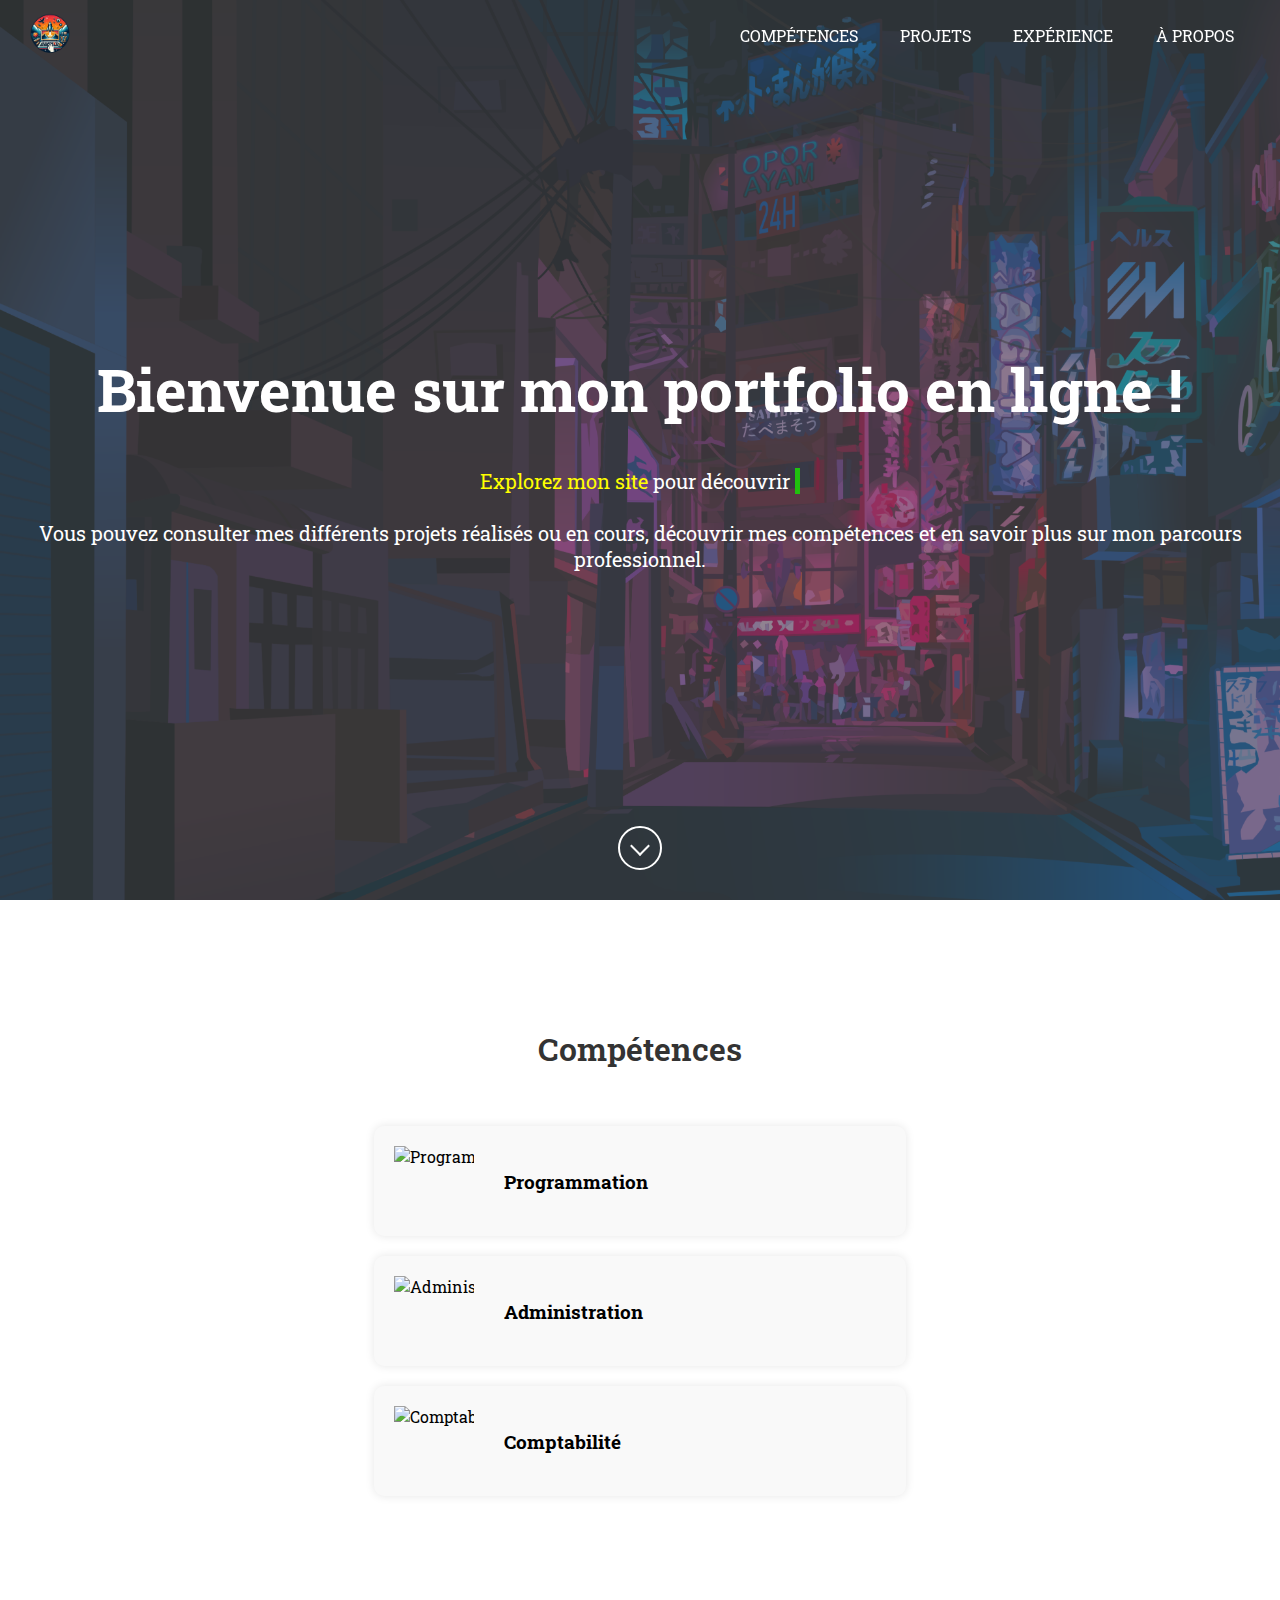
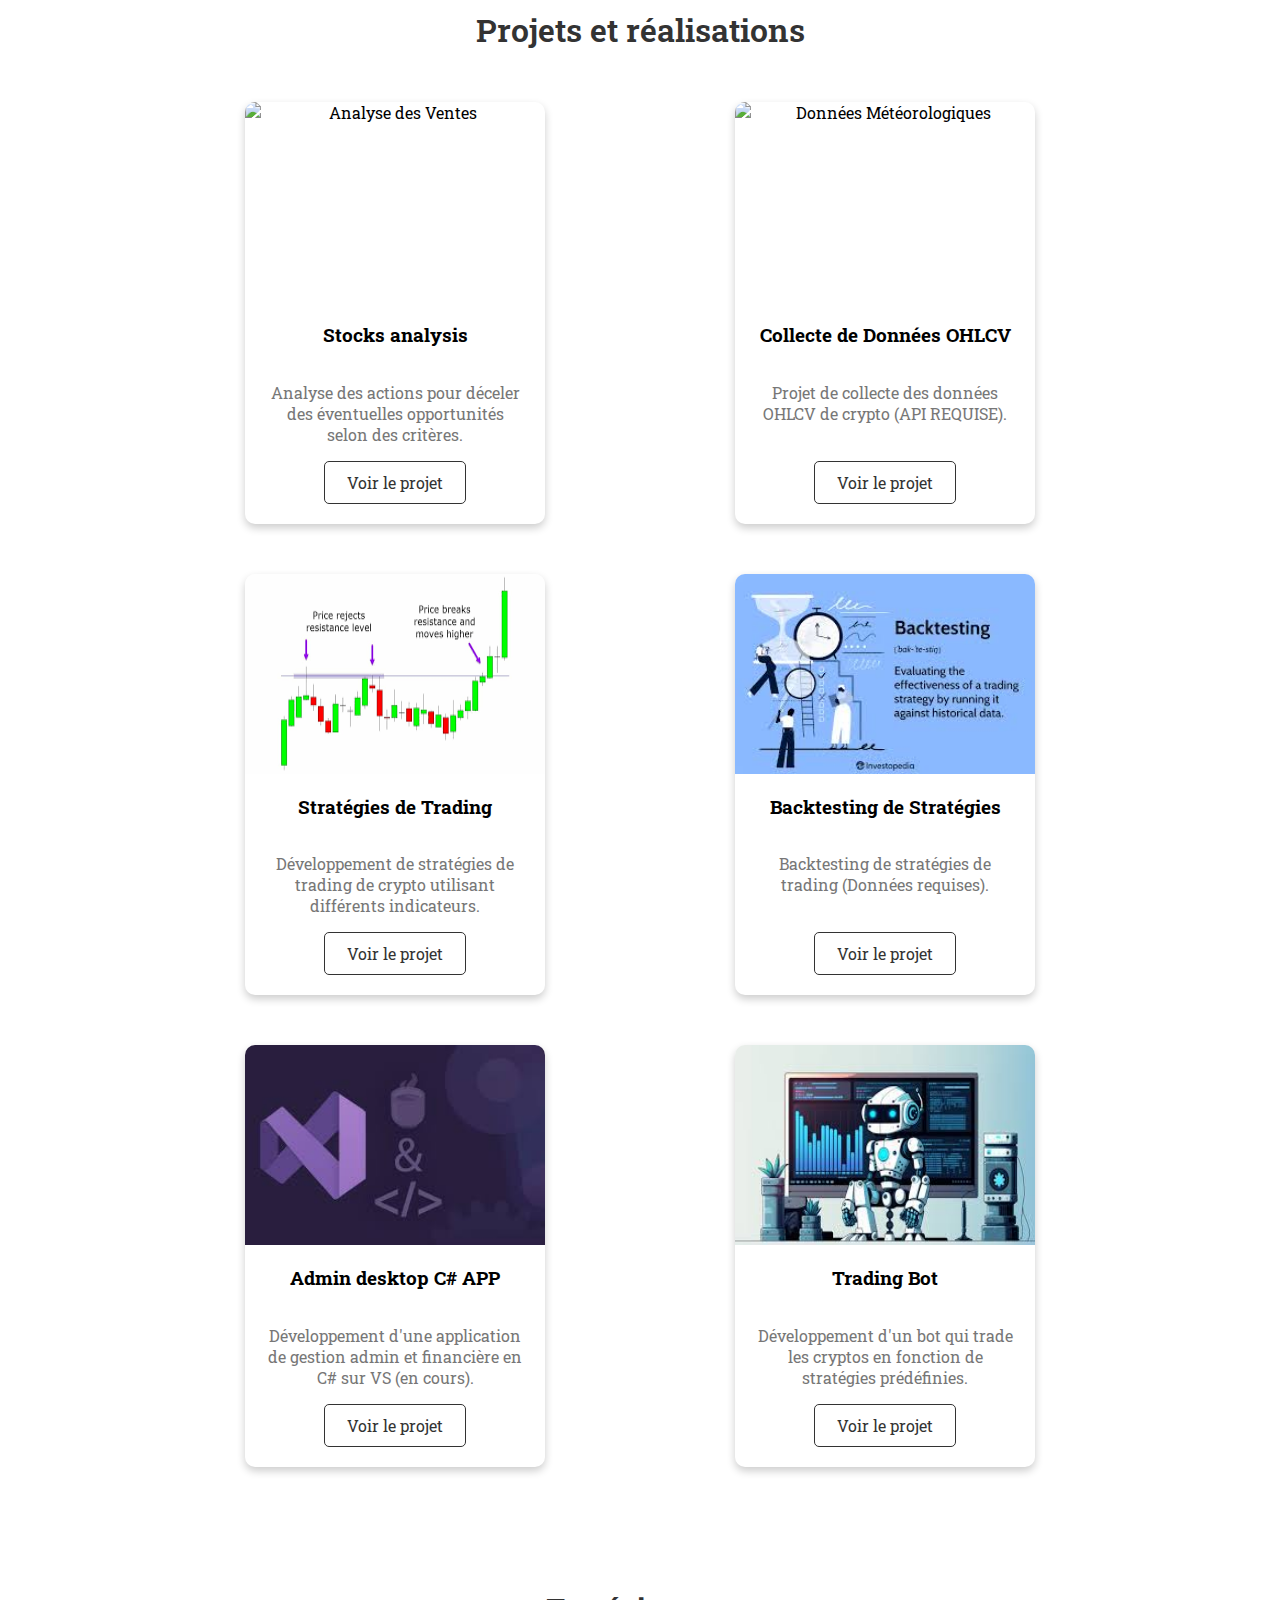
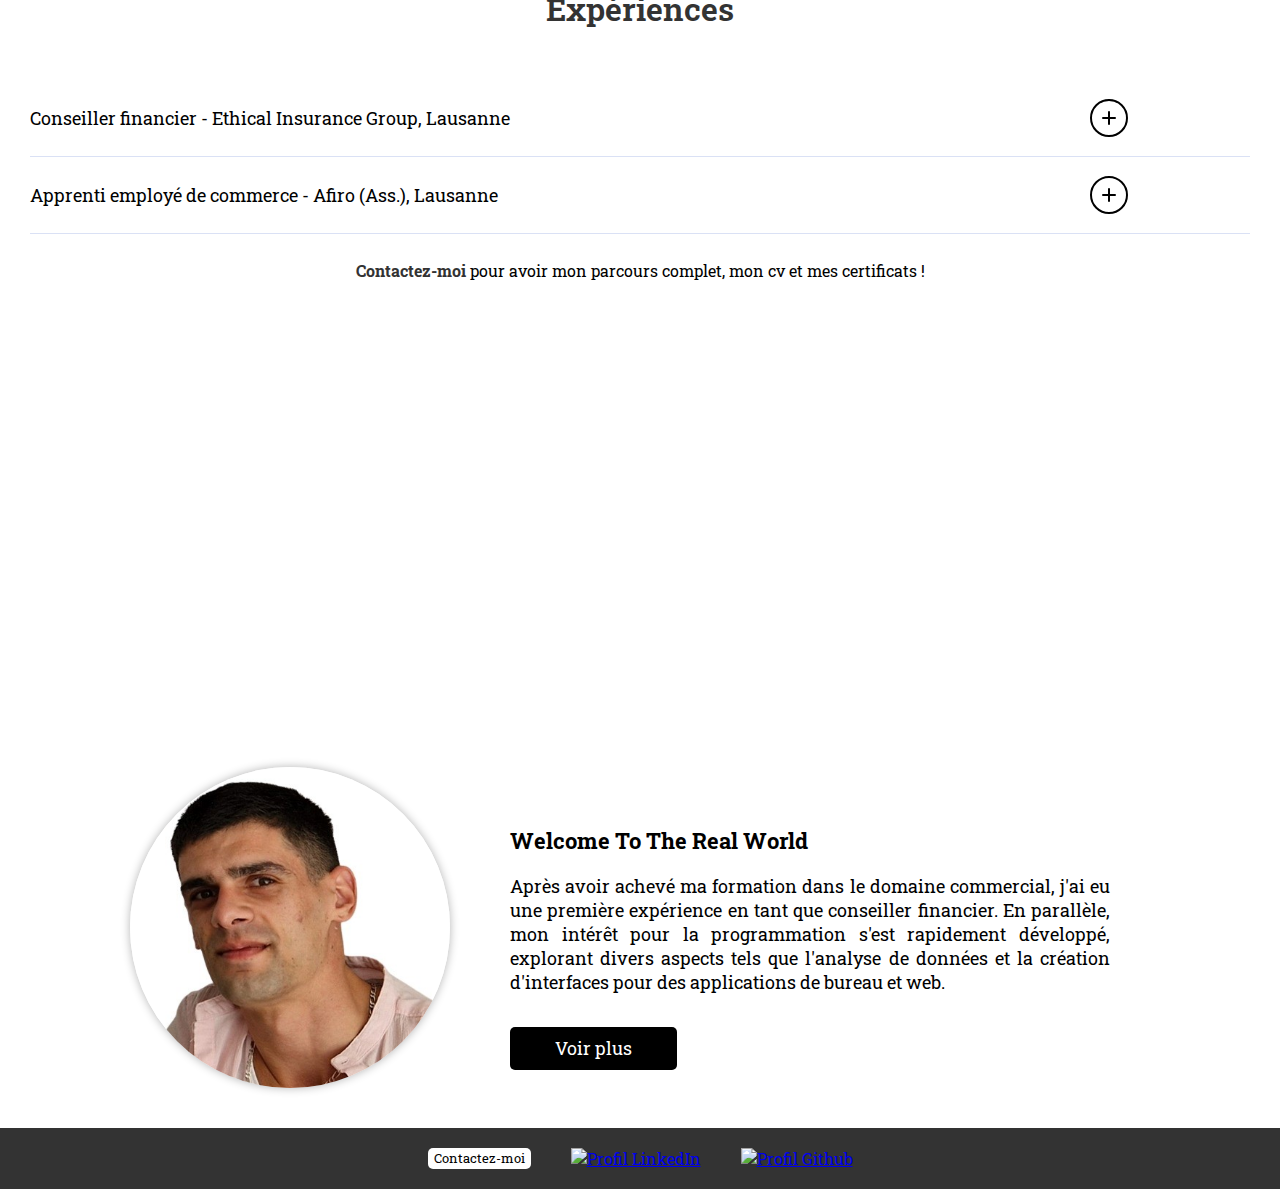
==== commit 9437eab8: "Update responsive visual small screens" ====
--- a/index.html
+++ b/index.html
@@ -8,19 +8,23 @@
 </head>
 <body>
     <section class="top-page" id="top_section">
-        <div class="top-page-container">
-          <header class="top-header">
-            <a href="#top_section">
-              <img src="/static/images/logo.png" width="50" height="50">
-            </a>
-    
-            
-            <nav class="nav">
-                <li><a class="list-items" href="#skills_section">Compétences</a></li>
-                <li><a class="list-items" href="#projects_section">Projets</a></li>
-                <li><a class="list-items" href="#experiences_section">Expérience</a></li>
-                <li><a class="list-items" href="#about_section">À propos</a></li>
-            </nav>
+      <div class="top-page-container">
+        <header class="top-header">
+          <a href="#top_section">
+            <img src="/static/images/logo.png" width="50" height="50">
+          </a>
+    
+          <div class="hamburger">
+            <div class="bar"></div>
+            <div class="bar"></div>
+            <div class="bar"></div>
+          </div>
+          <nav class="nav">
+            <li><a class="list-items" href="#skills_section">Compétences</a></li>
+            <li><a class="list-items" href="#projects_section">Projets</a></li>
+            <li><a class="list-items" href="#experiences_section">Expérience</a></li>
+            <li><a class="list-items" href="#about_section">À propos</a></li>
+          </nav>
         </header>
 
         <div class="landing-page">
@@ -32,11 +36,10 @@
             Vous pouvez consulter mes différents projets réalisés ou en cours, découvrir mes compétences et en savoir plus sur mon parcours professionnel.
 
           </p>
-          <div class="arrow" id="arrow"></div>
+        </div>
+        <div class="arrow" id="arrow"></div>
       </div>
-        </div>
-
-    
+
     </section>
 
 
--- a/static/styles.css
+++ b/static/styles.css
@@ -13,14 +13,19 @@
 
 section.top-page {
     background: url("/static/images/bg_cyber.png");
-    height: 100vh;
+    min-height: 100vh;
     background-size: cover;
     background-attachment: fixed;
 }
 
-.top-page-container{
+.top-page-container {
     background-color: #4241418c;
-    height: 100vh;
+    min-height: 100vh;
+    display: flex;
+    justify-content: center;
+    align-items: center;
+    flex-direction: column;
+    position: relative; /* Assure que les enfants sont positionnés par rapport à ce conteneur */
 }
 
 header.top-header {
@@ -30,10 +35,12 @@
     padding: 0;
     margin: 0;
     align-items: center;
-    transition: background-color 0.8s ease
-}
-
-header.top-header img{
+    transition: background-color 0.8s ease;
+    z-index: 500;
+    top: 0;
+}
+
+header.top-header img {
     margin-left: 25px;
 }
 
@@ -45,100 +52,163 @@
     display: flex;
     list-style: none;
     color: white;
-    margin-left: auto; 
-    justify-content: flex-end; 
+    margin-left: auto;
+    justify-content: flex-end;
     width: 400px;
     padding: 25px;
-    white-space: nowrap; 
+    white-space: nowrap;
 }
 
 .nav li {
     margin-inline: 10px;
-    position: relative; 
+    position: relative;
 }
 
 .nav li a {
     text-decoration: none;
     color: inherit;
-    font-size: 1rem; 
-    padding: 0.2rem 0.7rem; 
-    text-transform: uppercase; 
-    position: relative; 
-    transition: all 0.5s; 
-}
-
+    font-size: 1rem;
+    padding: 0.2rem 0.7rem;
+    text-transform: uppercase;
+    position: relative;
+    transition: all 0.5s;
+}
 
 .nav li a:before,
 .nav li a:after {
-    content: ""; 
-    position: absolute; 
-    width: 10px; 
+    content: "";
+    position: absolute;
+    width: 10px;
     height: 10px;
     border: 3px solid white;
-    opacity: 0; 
-    transition: all 0.6s; 
+    opacity: 0;
+    transition: all 0.6s;
 }
 
 .nav li a:before {
-    bottom: 10px; 
-    left: 10px; 
-    border-width: 0 0 3px 3px; 
+    bottom: 10px;
+    left: 10px;
+    border-width: 0 0 3px 3px;
 }
 
 .nav li a:hover:before {
-    opacity: 1; 
-    bottom: -6px; 
-    left: -6px; 
+    opacity: 1;
+    bottom: -6px;
+    left: -6px;
 }
 
 .nav li a:after {
-    top: 0; 
-    right: 0; 
-    border-width: 3px 3px 0 0; 
+    top: 0;
+    right: 0;
+    border-width: 3px 3px 0 0;
 }
 
 .nav li a:hover:after {
-    opacity: 1; 
-    top: -6px; 
-    right: -6px; 
-}
-
-
-.landing-page{
+    opacity: 1;
+    top: -6px;
+    right: -6px;
+}
+
+.hamburger {
+    display: none;
+    flex-direction: column;
+    cursor: pointer;
+    margin-right: 25px;
+    margin-left: auto;
+    z-index: 500;
+    
+}
+
+.hamburger .bar {
+    width: 25px;
+    height: 3px;
+    background-color: white;
+    margin: 4px 0;
+    transition: all 0.3s;
+}
+
+.bar.scrolled{
+    background-color: #333;
+}
+
+.bar.active {
+    background-color: white; /* Couleur lorsque le hamburger est cliqué */
+}
+
+@media (max-width: 768px) {
+    .nav {
+        display: none;
+        flex-direction: column;
+        width: 50%;
+        background-color: #333333d8;
+        position: absolute;
+        top: 0px;
+        right: 0;
+        align-items: center;
+    }
+
+    .nav.show {
+        display: flex;
+    }
+
+    .nav li a:before,
+    .nav li a:after {
+        display: none; 
+    }
+
+
+    .nav li a:hover{
+        border-bottom: #ccc solid 1px;
+    }
+
+    header.top-header.scrolled {
+        background-color: transparent; 
+    }
+
+    .hamburger {
+        display: flex;
+    }
+
+    .nav li {
+        margin: 10px 0;
+        width: 100%;
+        text-align: center;
+    }
+
+    .nav li a {
+        display: block;
+        width: 100%;
+        padding: 15px 0;
+    }
+
+    header.top-header {
+        padding: 10px;
+    }
+}
+
+.landing-page {
     padding: 25px;
     color: white;
-    padding-top: 150px;
-}
-
-.landing-page h1{
+}
+
+.landing-page h1 {
     font-size: 60px;
     text-align: center;
 }
 
-.landing-page p{
+.landing-page p {
     font-size: 20px;
     text-align: center;
 }
 
-.landing-page a{
-    text-decoration: none;
-    color: white;
-    position: absolute;
-    bottom: 160px;
-}
-
-.landing-page a:hover {
-    color: #333;
-}
-
 .js {
     color: yellow;
 }
-  
+
 .typed-text {
     color: #20c20e;
 }
-  
+
 .cursor {
     background: #20c20e;
 }
@@ -154,7 +224,7 @@
     transition: ease-in;
     animation: bounce 1.5s infinite;
 }
-  
+
 .arrow:before {
     content: "";
     position: absolute;
@@ -166,7 +236,7 @@
     border-bottom: 2px solid #fafafa;
     transform: rotate(-45deg);
 }
-  
+
 @keyframes bounce {
     0% {
       transform: translate(0);
@@ -178,28 +248,17 @@
       transform: translate(0);
     }
 }
-  
-@-webkit-keyframes bounce {
-    0% {
-      transform: translate(0);
-    }
-    20% {
-      transform: translateY(15px);
-    }
-    40% {
-      transform: translate(0);
-    }
-}
-  
+
 .fade-in {
     opacity: 1;
     transition: 1s all ease-in;
 }
-  
+
 .fade-out {
     opacity: 0;
     transition: 1s all ease-out;
 }
+
 
 
 /* ------------- Section des compétences ------------ */
@@ -352,7 +411,7 @@
     width: 100px;
     margin-left: auto;
     margin-right: auto;
-    margin-top: auto; /* This ensures the button stays at the bottom */
+    margin-top: auto; 
 }
 
 .card-content a:hover {
@@ -361,14 +420,23 @@
 }
 
 
-
+/* Styles pour les petits écrans */
+@media (max-width: 768px) {
+    .skill {
+        width: 80%; /* Ajuste la largeur des cartes */
+    }
+
+    .skill-summary {
+        white-space: normal; /* Permet au texte de s'afficher sur plusieurs lignes */
+    }
+}
 
 
 
 /* ------------------------------- Parcours et CV -------------------------------------- */
 
 .experiences{
-    height: 100vh;
+    min-height: 100vh;
 }
 
 .content {
@@ -549,6 +617,24 @@
     display: block;
 }
 
+/* Styles pour les petits écrans */
+@media (max-width: 768px) {
+    .about {
+        flex-direction: column; /* Empile l'image et le texte verticalement */
+        text-align: center; /* Centre le texte */
+    }
+
+    .about img {
+        max-width: 50%; /* Ajuste la taille de l'image */
+        margin: 0 auto 20px; /* Centre l'image et ajoute un espace en bas */
+    }
+
+    .container {
+        width: 90%;
+        margin: 0 auto;
+    }
+}
+
 
 /* ------------------------------------ Bas de page -----------------------------------------  */
 
@@ -568,7 +654,7 @@
 .modal {
     display: none; 
     position: fixed; 
-    z-index: 1;
+    z-index: 1000;
     left: 0;
     top: 0;
     width: 100%;
